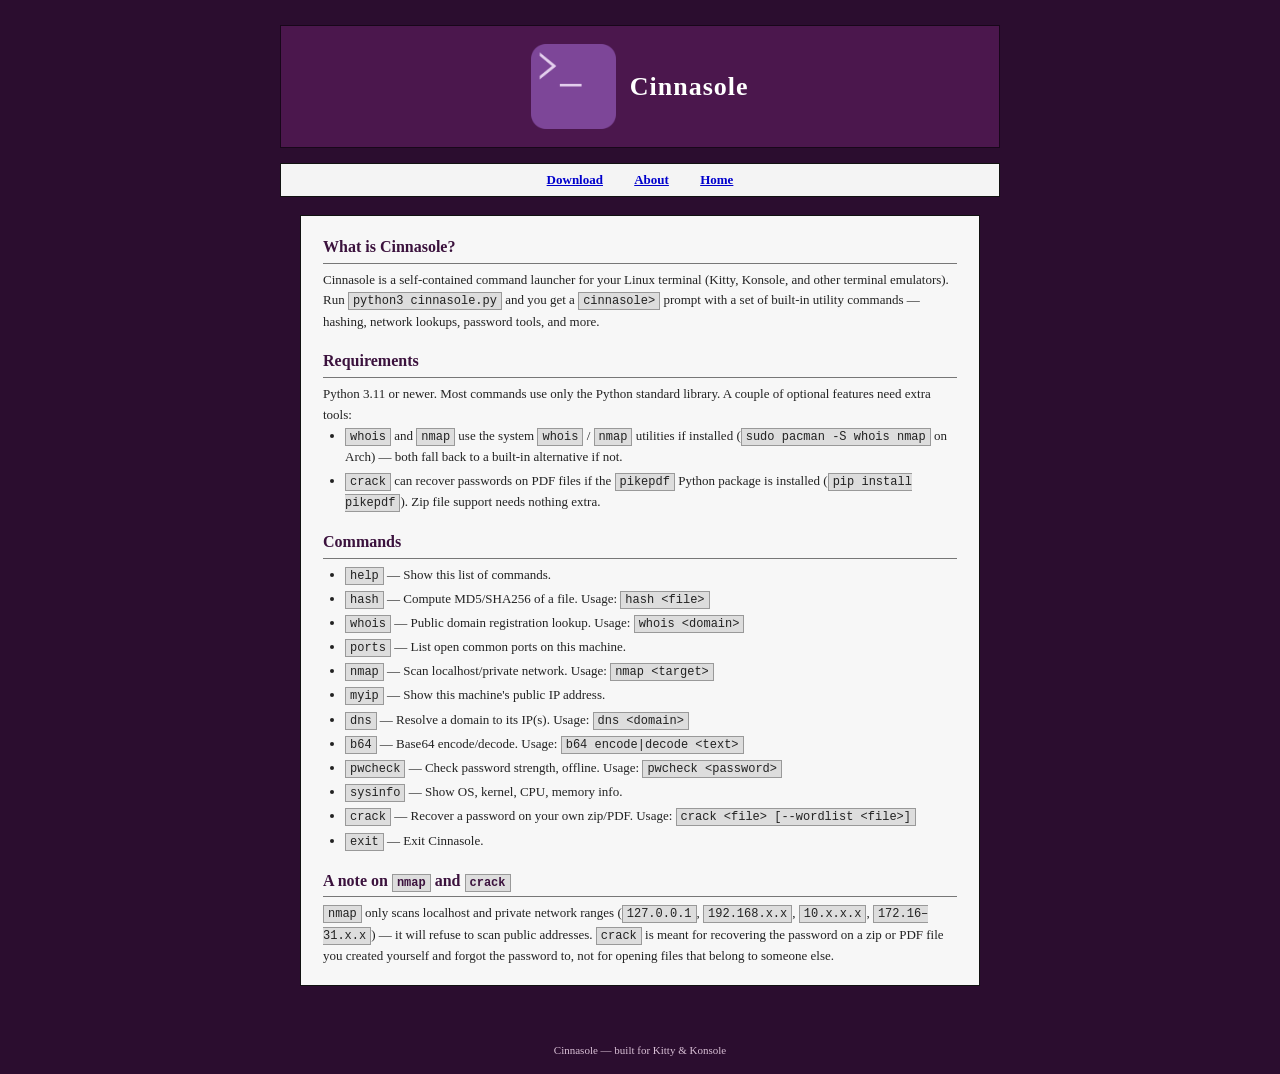
==== website/about/index.html @ 6c08fc55 "Update index.html" ====
<!DOCTYPE html>
<html lang="en">
<head>
  <meta charset="UTF-8">
  <meta name="viewport" content="width=device-width, initial-scale=1.0">
  <title>Cinnasole — About</title>
  <link rel="stylesheet" href="/website/style.css">
</head>
<body>

<div id="page">

  <header>
    <img src="/images/frame1.png" alt="Cinnasole" class="logo">
    <h1>Cinnasole</h1>
  </header>

  <nav>
    <a href="/website/download" class="site-button">Download</a>
    <a href="/website/about" class="site-button">About</a>
    <a href="/website/" class="site-button">Home</a>
  </nav>

  <main>
    <div class="about-box">

      <h2>What is Cinnasole?</h2>
      <p>
        Cinnasole is a self-contained command launcher for your Linux terminal
        (Kitty, Konsole, and other terminal emulators). Run
        <code>python3 cinnasole.py</code> and you get a
        <code>cinnasole&gt;</code> prompt with a set of built-in utility
        commands &mdash; hashing, network lookups, password tools, and more.
      </p>

      <h2>Requirements</h2>
      <p>
        Python 3.11 or newer. Most commands use only the Python standard
        library. A couple of optional features need extra tools:
      </p>
      <ul>
        <li><code>whois</code> and <code>nmap</code> use the system <code>whois</code> / <code>nmap</code> utilities if installed (<code>sudo pacman -S whois nmap</code> on Arch) &mdash; both fall back to a built-in alternative if not.</li>
        <li><code>crack</code> can recover passwords on PDF files if the <code>pikepdf</code> Python package is installed (<code>pip install pikepdf</code>). Zip file support needs nothing extra.</li>
      </ul>

      <h2>Commands</h2>
      <ul>
        <li><code>help</code> &mdash; Show this list of commands.</li>
        <li><code>hash</code> &mdash; Compute MD5/SHA256 of a file. Usage: <code>hash &lt;file&gt;</code></li>
        <li><code>whois</code> &mdash; Public domain registration lookup. Usage: <code>whois &lt;domain&gt;</code></li>
        <li><code>ports</code> &mdash; List open common ports on this machine.</li>
        <li><code>nmap</code> &mdash; Scan localhost/private network. Usage: <code>nmap &lt;target&gt;</code></li>
        <li><code>myip</code> &mdash; Show this machine's public IP address.</li>
        <li><code>dns</code> &mdash; Resolve a domain to its IP(s). Usage: <code>dns &lt;domain&gt;</code></li>
        <li><code>b64</code> &mdash; Base64 encode/decode. Usage: <code>b64 encode|decode &lt;text&gt;</code></li>
        <li><code>pwcheck</code> &mdash; Check password strength, offline. Usage: <code>pwcheck &lt;password&gt;</code></li>
        <li><code>sysinfo</code> &mdash; Show OS, kernel, CPU, memory info.</li>
        <li><code>crack</code> &mdash; Recover a password on your own zip/PDF. Usage: <code>crack &lt;file&gt; [--wordlist &lt;file&gt;]</code></li>
        <li><code>exit</code> &mdash; Exit Cinnasole.</li>
      </ul>

      <h2>A note on <code>nmap</code> and <code>crack</code></h2>
      <p>
        <code>nmap</code> only scans localhost and private network ranges
        (<code>127.0.0.1</code>, <code>192.168.x.x</code>, <code>10.x.x.x</code>,
        <code>172.16&ndash;31.x.x</code>) &mdash; it will refuse to scan public
        addresses. <code>crack</code> is meant for recovering the password
        on a zip or PDF file you created yourself and forgot the password
        to, not for opening files that belong to someone else.
      </p>

    </div>
  </main>

  <footer>Cinnasole &mdash; built for Kitty &amp; Konsole</footer>

</div>

</body>
</html>
---- website/style.css ----
* {
  box-sizing: border-box;
  margin: 0;
  padding: 0;
}

html, body {
  height: 100%;
}

body {
  font-family: Georgia, "Times New Roman", serif;
  font-size: 13px;
  color: #222222;
  background-color: #2b0d2f;
  min-height: 100%;
}

#page {
  width: 720px;
  margin: 0 auto;
  padding-top: 25px;
}

header {
  text-align: center;
  padding: 18px 0;
  margin-bottom: 15px;
  background-color: #4b174d;
  border: 1px solid #18071a;
}

header img.logo {
  max-width: 85px;
  height: auto;
  vertical-align: middle;
}

header h1 {
  display: inline-block;
  margin-left: 10px;
  font-size: 26px;
  font-weight: bold;
  color: #ffffff;
  vertical-align: middle;
  letter-spacing: 1px;
}

nav {
  text-align: center;
  margin-bottom: 18px;
  padding: 8px 0;
  background-color: #f4f4f4;
  border: 1px solid #111111;
}

.site-button {
  font-family: Georgia, "Times New Roman", serif;
  font-size: 13px;
  font-weight: bold;
  color: #0000cc;
  background: none;
  border: none;
  padding: 0 14px;
  text-decoration: underline;
  cursor: pointer;
}

.site-button:hover {
  color: #990000;
}

.site-button.primary {
  display: inline-block;
  margin-top: 12px;
  padding: 6px 18px;
  color: #000000;
  background-color: #ffffff;
  border: 1px solid #000000;
  text-decoration: none;
}

.site-button.primary:hover {
  background-color: #e5e5e5;
}

main {
  width: 100%;
  padding: 0 20px 40px;
  text-align: center;
}

main p.lead {
  width: 90%;
  font-size: 14px;
  line-height: 1.5;
  margin-bottom: 18px;
  padding: 12px;
  background-color: #f6f6f6;
  border: 1px solid #111111;
}

.about-box {
  width: 100%;
  text-align: left;
  background-color: #f7f7f7;
  border: 1px solid #111111;
  padding: 18px 22px;
  line-height: 1.6;
}

.about-box h2 {
  font-size: 16px;
  margin-top: 16px;
  margin-bottom: 6px;
  padding-bottom: 3px;
  color: #3b123d;
  border-bottom: 1px solid #777777;
}

.about-box h2:first-child {
  margin-top: 0;
}

.about-box ul {
  margin-left: 22px;
  margin-bottom: 10px;
}

.about-box li {
  margin-bottom: 3px;
}

.about-box code {
  background-color: #dddddd;
  border: 1px solid #999999;
  padding: 1px 4px;
  font-family: "Courier New", monospace;
  font-size: 12px;
}

#download-confirmation {
  display: none;
  color: #006600;
  font-size: 14px;
  font-weight: bold;
  margin-top: 14px;
}

footer {
  text-align: center;
  padding: 18px;
  font-size: 11px;
  color: #d8bfd5;
}
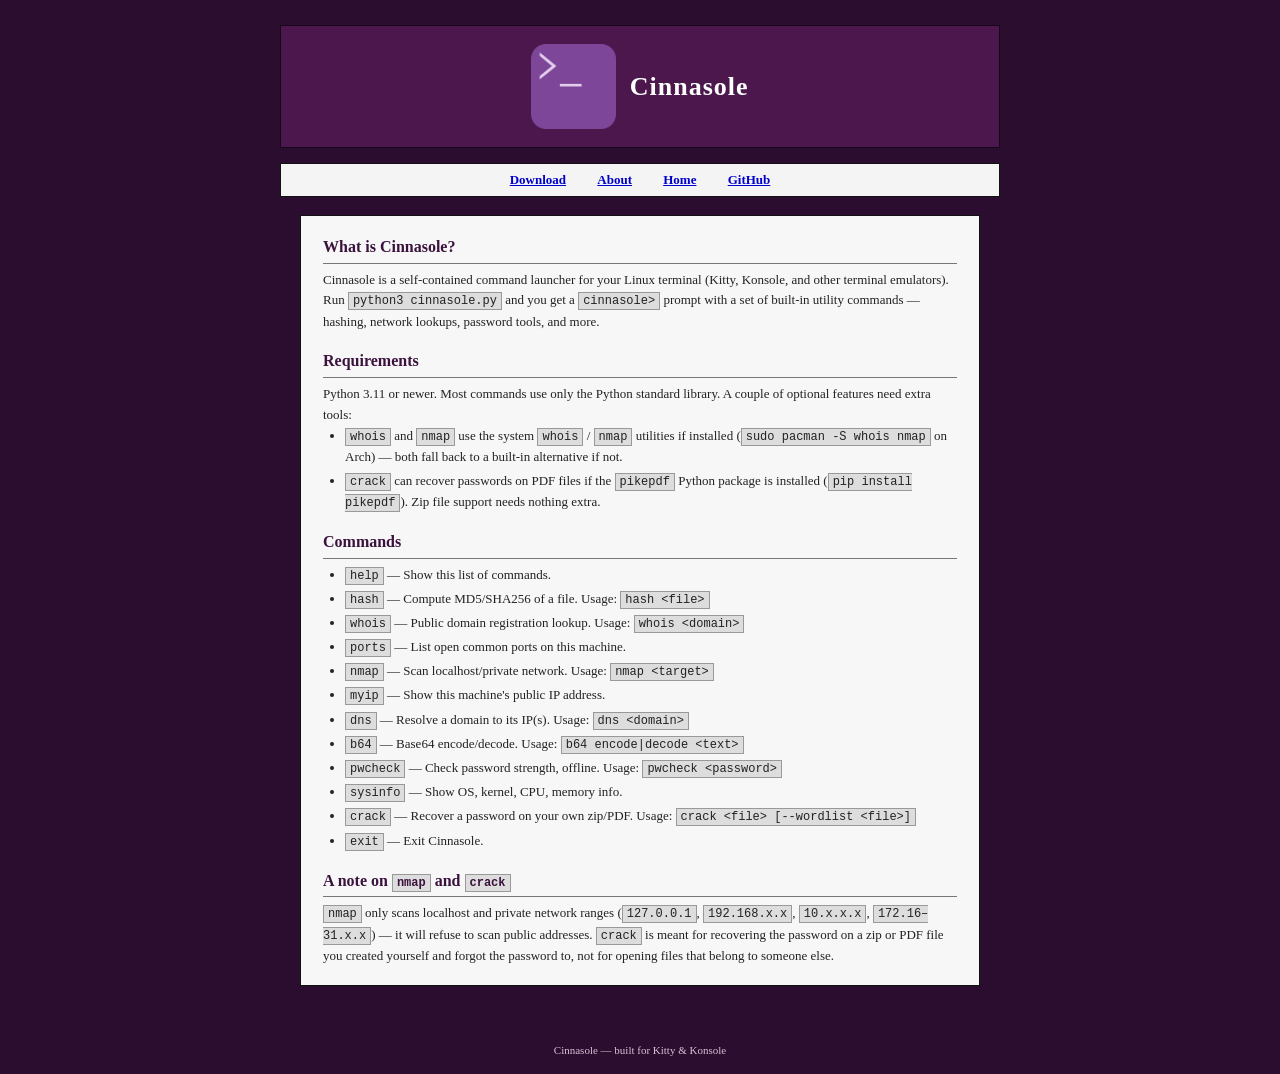
==== commit 0cf1a347: "Update index.html" ====
--- a/website/about/index.html
+++ b/website/about/index.html
@@ -19,6 +19,7 @@
     <a href="/website/download" class="site-button">Download</a>
     <a href="/website/about" class="site-button">About</a>
     <a href="/website/" class="site-button">Home</a>
+    <a href="/github/" class="site-button">GitHub</a>
   </nav>
 
   <main>
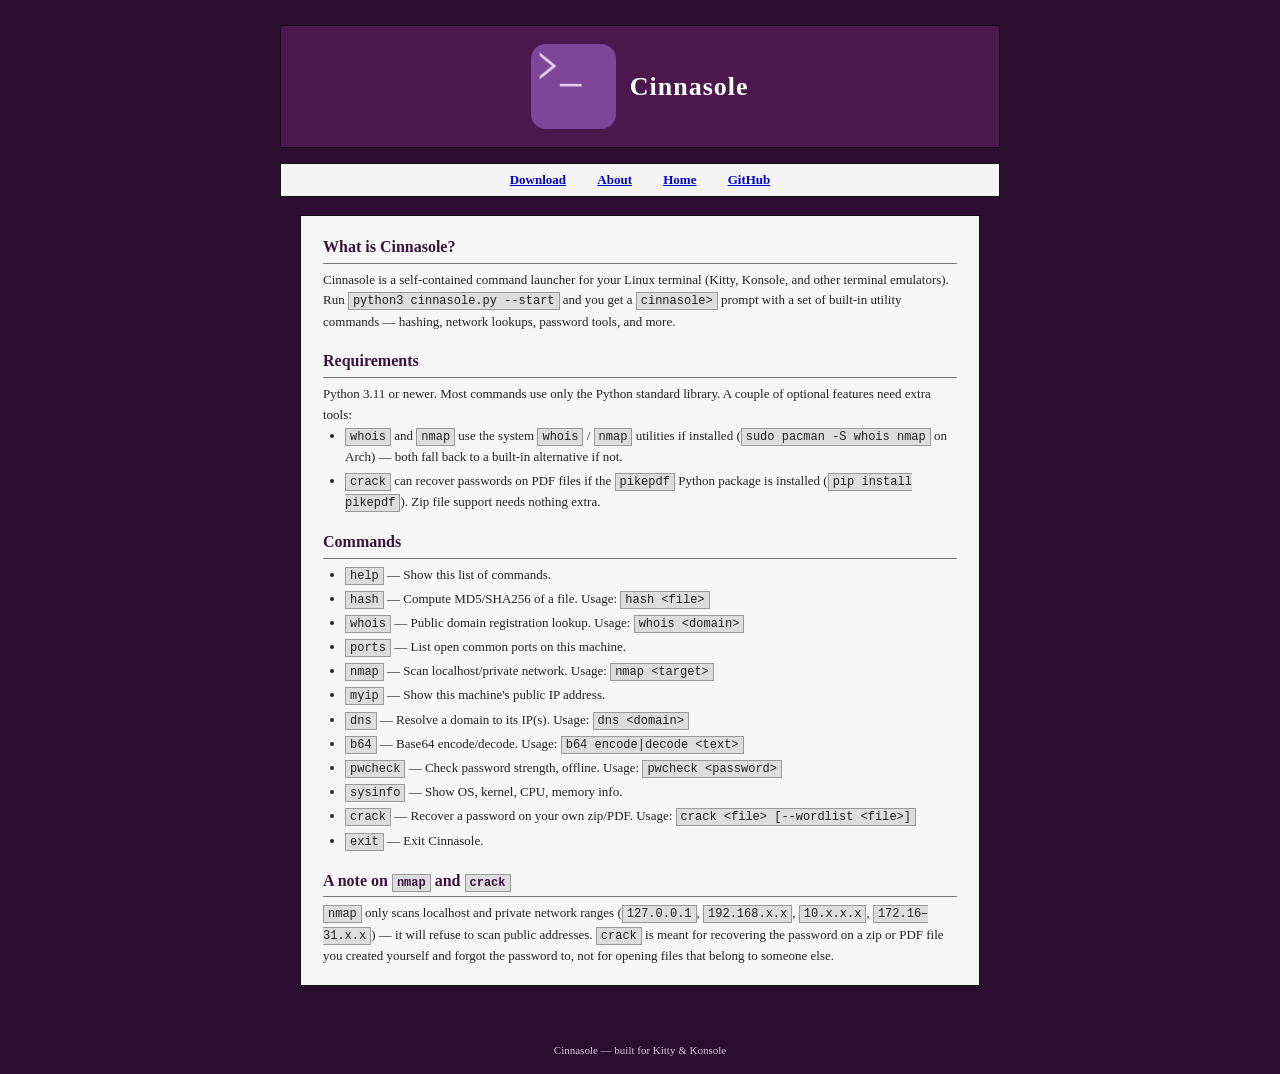
==== commit d0f782c4: "Update index.html" ====
--- a/website/about/index.html
+++ b/website/about/index.html
@@ -29,7 +29,7 @@
       <p>
         Cinnasole is a self-contained command launcher for your Linux terminal
         (Kitty, Konsole, and other terminal emulators). Run
-        <code>python3 cinnasole.py</code> and you get a
+        <code>python3 cinnasole.py --start</code> and you get a
         <code>cinnasole&gt;</code> prompt with a set of built-in utility
         commands &mdash; hashing, network lookups, password tools, and more.
       </p>
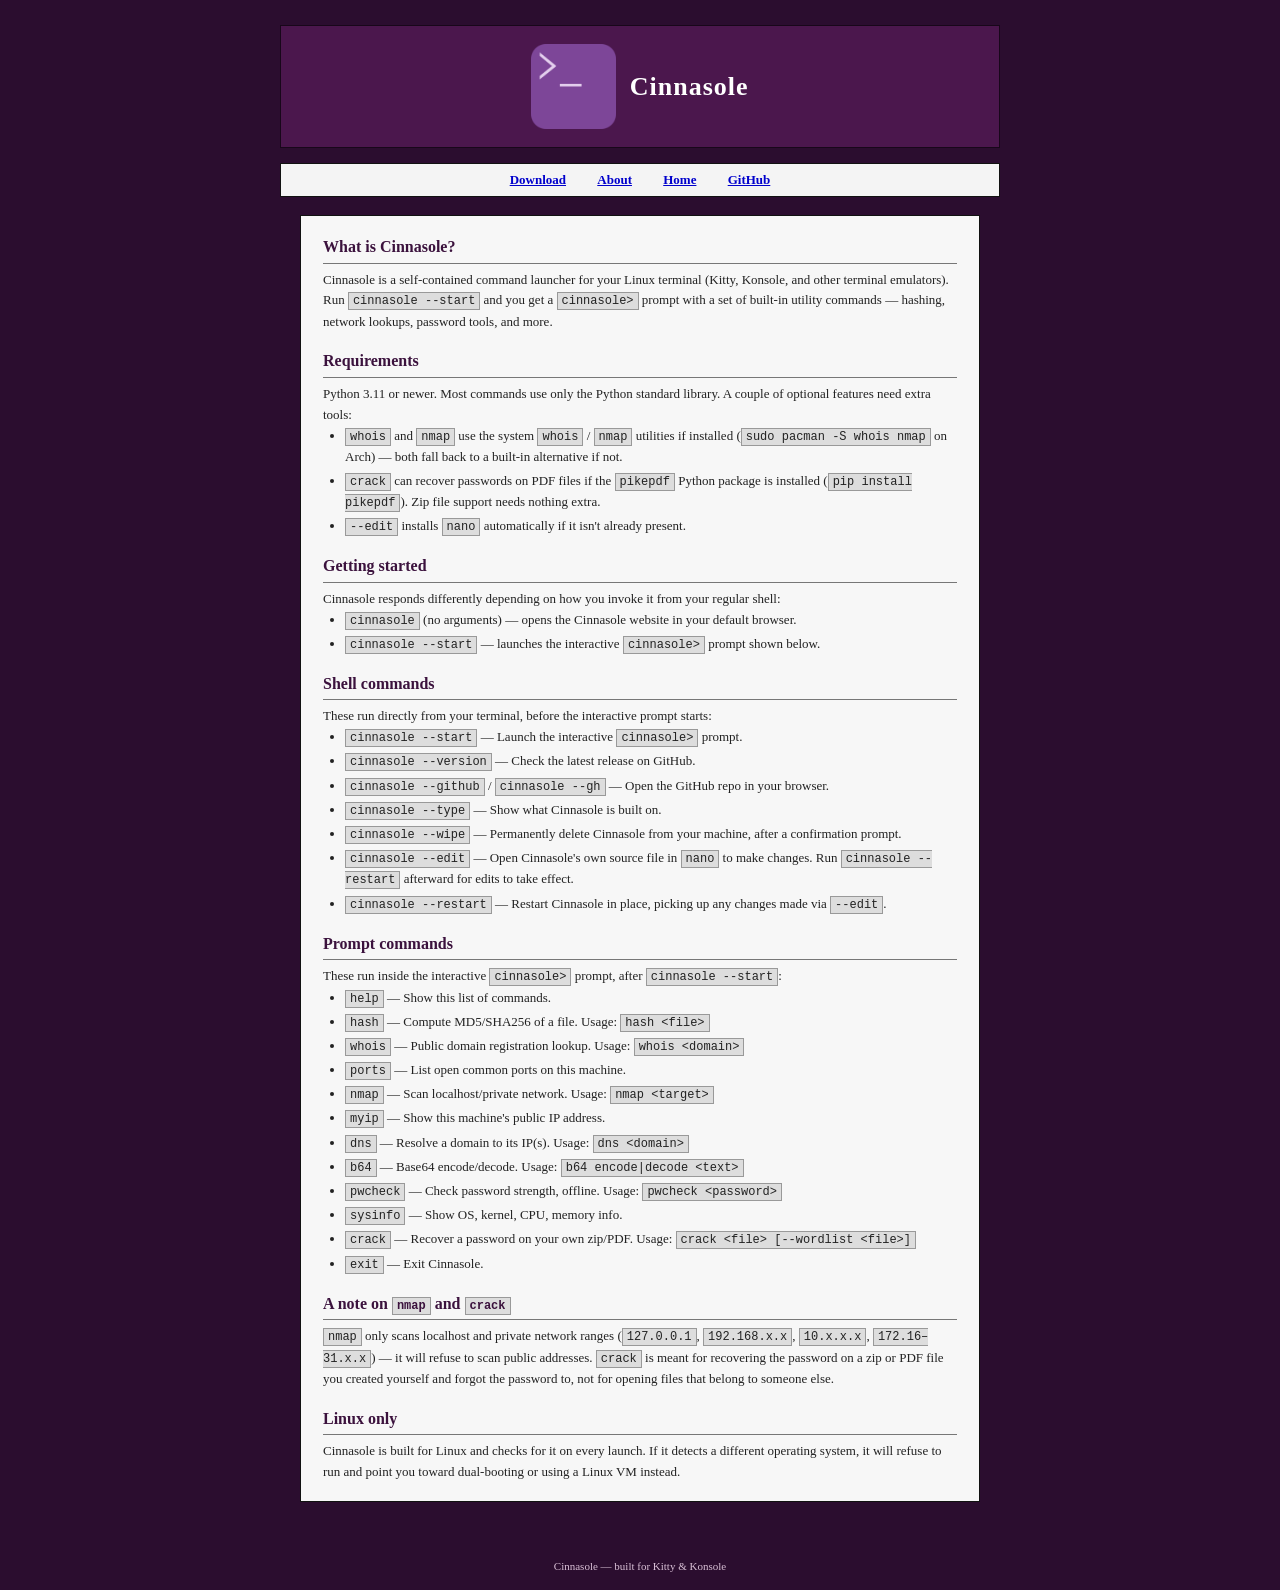
==== commit b7384750: "Update index.html" ====
--- a/website/about/index.html
+++ b/website/about/index.html
@@ -25,11 +25,11 @@
   <main>
     <div class="about-box">
 
-      <h2>What is Cinnasole?</h2>
+<h2>What is Cinnasole?</h2>
       <p>
         Cinnasole is a self-contained command launcher for your Linux terminal
         (Kitty, Konsole, and other terminal emulators). Run
-        <code>python3 cinnasole.py --start</code> and you get a
+        <code>cinnasole --start</code> and you get a
         <code>cinnasole&gt;</code> prompt with a set of built-in utility
         commands &mdash; hashing, network lookups, password tools, and more.
       </p>
@@ -42,9 +42,39 @@
       <ul>
         <li><code>whois</code> and <code>nmap</code> use the system <code>whois</code> / <code>nmap</code> utilities if installed (<code>sudo pacman -S whois nmap</code> on Arch) &mdash; both fall back to a built-in alternative if not.</li>
         <li><code>crack</code> can recover passwords on PDF files if the <code>pikepdf</code> Python package is installed (<code>pip install pikepdf</code>). Zip file support needs nothing extra.</li>
+        <li><code>--edit</code> installs <code>nano</code> automatically if it isn't already present.</li>
       </ul>
 
-      <h2>Commands</h2>
+      <h2>Getting started</h2>
+      <p>
+        Cinnasole responds differently depending on how you invoke it from
+        your regular shell:
+      </p>
+      <ul>
+        <li><code>cinnasole</code> (no arguments) &mdash; opens the Cinnasole website in your default browser.</li>
+        <li><code>cinnasole --start</code> &mdash; launches the interactive <code>cinnasole&gt;</code> prompt shown below.</li>
+      </ul>
+
+      <h2>Shell commands</h2>
+      <p>
+        These run directly from your terminal, before the interactive
+        prompt starts:
+      </p>
+      <ul>
+        <li><code>cinnasole --start</code> &mdash; Launch the interactive <code>cinnasole&gt;</code> prompt.</li>
+        <li><code>cinnasole --version</code> &mdash; Check the latest release on GitHub.</li>
+        <li><code>cinnasole --github</code> / <code>cinnasole --gh</code> &mdash; Open the GitHub repo in your browser.</li>
+        <li><code>cinnasole --type</code> &mdash; Show what Cinnasole is built on.</li>
+        <li><code>cinnasole --wipe</code> &mdash; Permanently delete Cinnasole from your machine, after a confirmation prompt.</li>
+        <li><code>cinnasole --edit</code> &mdash; Open Cinnasole's own source file in <code>nano</code> to make changes. Run <code>cinnasole --restart</code> afterward for edits to take effect.</li>
+        <li><code>cinnasole --restart</code> &mdash; Restart Cinnasole in place, picking up any changes made via <code>--edit</code>.</li>
+      </ul>
+
+      <h2>Prompt commands</h2>
+      <p>
+        These run inside the interactive <code>cinnasole&gt;</code> prompt,
+        after <code>cinnasole --start</code>:
+      </p>
       <ul>
         <li><code>help</code> &mdash; Show this list of commands.</li>
         <li><code>hash</code> &mdash; Compute MD5/SHA256 of a file. Usage: <code>hash &lt;file&gt;</code></li>
@@ -70,6 +100,12 @@
         to, not for opening files that belong to someone else.
       </p>
 
+      <h2>Linux only</h2>
+      <p>
+        Cinnasole is built for Linux and checks for it on every launch. If
+        it detects a different operating system, it will refuse to run and
+        point you toward dual-booting or using a Linux VM instead.
+      </p>
     </div>
   </main>
 
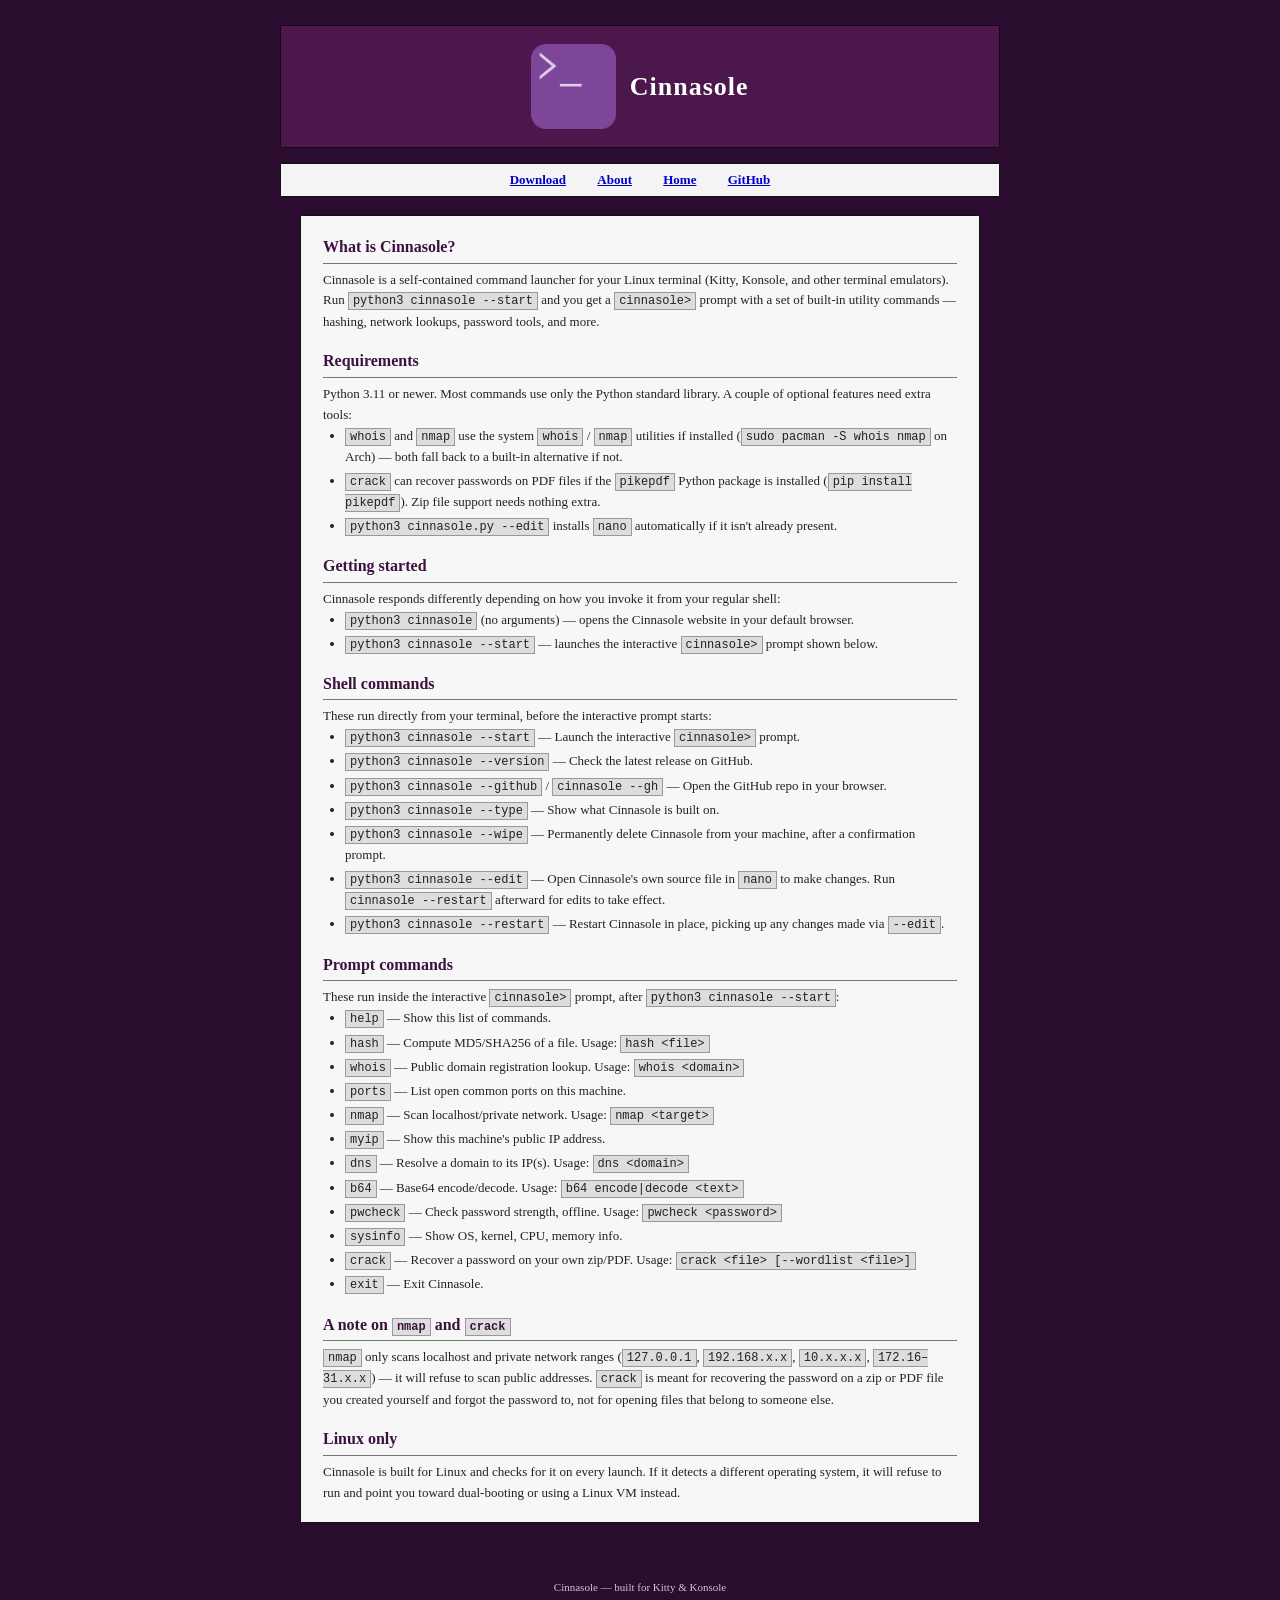
==== commit 663e1d25: "Update index.html" ====
--- a/website/about/index.html
+++ b/website/about/index.html
@@ -29,7 +29,7 @@
       <p>
         Cinnasole is a self-contained command launcher for your Linux terminal
         (Kitty, Konsole, and other terminal emulators). Run
-        <code>cinnasole --start</code> and you get a
+        <code>python3 cinnasole --start</code> and you get a
         <code>cinnasole&gt;</code> prompt with a set of built-in utility
         commands &mdash; hashing, network lookups, password tools, and more.
       </p>
@@ -42,7 +42,7 @@
       <ul>
         <li><code>whois</code> and <code>nmap</code> use the system <code>whois</code> / <code>nmap</code> utilities if installed (<code>sudo pacman -S whois nmap</code> on Arch) &mdash; both fall back to a built-in alternative if not.</li>
         <li><code>crack</code> can recover passwords on PDF files if the <code>pikepdf</code> Python package is installed (<code>pip install pikepdf</code>). Zip file support needs nothing extra.</li>
-        <li><code>--edit</code> installs <code>nano</code> automatically if it isn't already present.</li>
+        <li><code>python3 cinnasole.py --edit</code> installs <code>nano</code> automatically if it isn't already present.</li>
       </ul>
 
       <h2>Getting started</h2>
@@ -51,8 +51,8 @@
         your regular shell:
       </p>
       <ul>
-        <li><code>cinnasole</code> (no arguments) &mdash; opens the Cinnasole website in your default browser.</li>
-        <li><code>cinnasole --start</code> &mdash; launches the interactive <code>cinnasole&gt;</code> prompt shown below.</li>
+        <li><code>python3 cinnasole</code> (no arguments) &mdash; opens the Cinnasole website in your default browser.</li>
+        <li><code>python3 cinnasole --start</code> &mdash; launches the interactive <code>cinnasole&gt;</code> prompt shown below.</li>
       </ul>
 
       <h2>Shell commands</h2>
@@ -61,19 +61,19 @@
         prompt starts:
       </p>
       <ul>
-        <li><code>cinnasole --start</code> &mdash; Launch the interactive <code>cinnasole&gt;</code> prompt.</li>
-        <li><code>cinnasole --version</code> &mdash; Check the latest release on GitHub.</li>
-        <li><code>cinnasole --github</code> / <code>cinnasole --gh</code> &mdash; Open the GitHub repo in your browser.</li>
-        <li><code>cinnasole --type</code> &mdash; Show what Cinnasole is built on.</li>
-        <li><code>cinnasole --wipe</code> &mdash; Permanently delete Cinnasole from your machine, after a confirmation prompt.</li>
-        <li><code>cinnasole --edit</code> &mdash; Open Cinnasole's own source file in <code>nano</code> to make changes. Run <code>cinnasole --restart</code> afterward for edits to take effect.</li>
-        <li><code>cinnasole --restart</code> &mdash; Restart Cinnasole in place, picking up any changes made via <code>--edit</code>.</li>
+        <li><code>python3 cinnasole --start</code> &mdash; Launch the interactive <code>cinnasole&gt;</code> prompt.</li>
+        <li><code>python3 cinnasole --version</code> &mdash; Check the latest release on GitHub.</li>
+        <li><code>python3 cinnasole --github</code> / <code>cinnasole --gh</code> &mdash; Open the GitHub repo in your browser.</li>
+        <li><code>python3 cinnasole --type</code> &mdash; Show what Cinnasole is built on.</li>
+        <li><code>python3 cinnasole --wipe</code> &mdash; Permanently delete Cinnasole from your machine, after a confirmation prompt.</li>
+        <li><code>python3 cinnasole --edit</code> &mdash; Open Cinnasole's own source file in <code>nano</code> to make changes. Run <code>cinnasole --restart</code> afterward for edits to take effect.</li>
+        <li><code>python3 cinnasole --restart</code> &mdash; Restart Cinnasole in place, picking up any changes made via <code>--edit</code>.</li>
       </ul>
 
       <h2>Prompt commands</h2>
       <p>
         These run inside the interactive <code>cinnasole&gt;</code> prompt,
-        after <code>cinnasole --start</code>:
+        after <code>python3 cinnasole --start</code>:
       </p>
       <ul>
         <li><code>help</code> &mdash; Show this list of commands.</li>
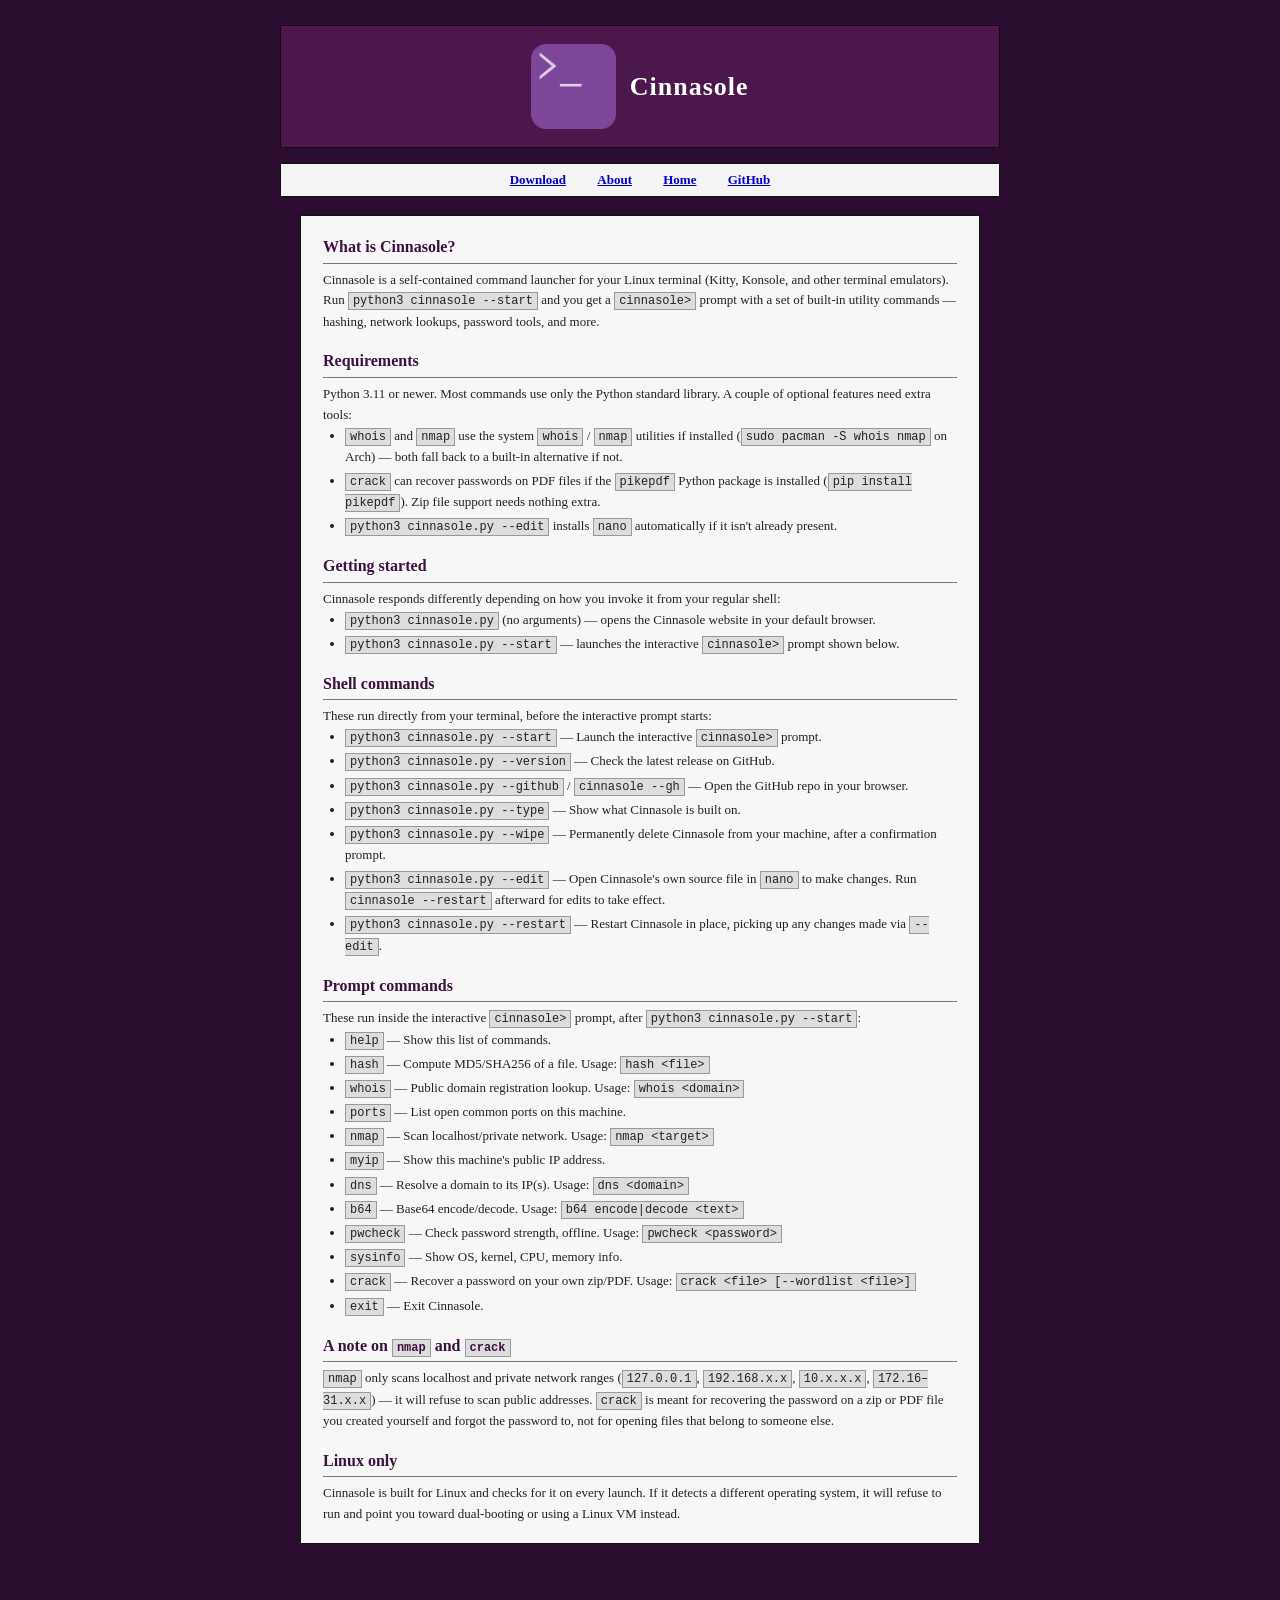
==== commit c7e22d27: "Update command examples to use cinnasole.py" ====
--- a/website/about/index.html
+++ b/website/about/index.html
@@ -51,8 +51,8 @@
         your regular shell:
       </p>
       <ul>
-        <li><code>python3 cinnasole</code> (no arguments) &mdash; opens the Cinnasole website in your default browser.</li>
-        <li><code>python3 cinnasole --start</code> &mdash; launches the interactive <code>cinnasole&gt;</code> prompt shown below.</li>
+        <li><code>python3 cinnasole.py</code> (no arguments) &mdash; opens the Cinnasole website in your default browser.</li>
+        <li><code>python3 cinnasole.py --start</code> &mdash; launches the interactive <code>cinnasole&gt;</code> prompt shown below.</li>
       </ul>
 
       <h2>Shell commands</h2>
@@ -61,19 +61,19 @@
         prompt starts:
       </p>
       <ul>
-        <li><code>python3 cinnasole --start</code> &mdash; Launch the interactive <code>cinnasole&gt;</code> prompt.</li>
-        <li><code>python3 cinnasole --version</code> &mdash; Check the latest release on GitHub.</li>
-        <li><code>python3 cinnasole --github</code> / <code>cinnasole --gh</code> &mdash; Open the GitHub repo in your browser.</li>
-        <li><code>python3 cinnasole --type</code> &mdash; Show what Cinnasole is built on.</li>
-        <li><code>python3 cinnasole --wipe</code> &mdash; Permanently delete Cinnasole from your machine, after a confirmation prompt.</li>
-        <li><code>python3 cinnasole --edit</code> &mdash; Open Cinnasole's own source file in <code>nano</code> to make changes. Run <code>cinnasole --restart</code> afterward for edits to take effect.</li>
-        <li><code>python3 cinnasole --restart</code> &mdash; Restart Cinnasole in place, picking up any changes made via <code>--edit</code>.</li>
+        <li><code>python3 cinnasole.py --start</code> &mdash; Launch the interactive <code>cinnasole&gt;</code> prompt.</li>
+        <li><code>python3 cinnasole.py --version</code> &mdash; Check the latest release on GitHub.</li>
+        <li><code>python3 cinnasole.py --github</code> / <code>cinnasole --gh</code> &mdash; Open the GitHub repo in your browser.</li>
+        <li><code>python3 cinnasole.py --type</code> &mdash; Show what Cinnasole is built on.</li>
+        <li><code>python3 cinnasole.py --wipe</code> &mdash; Permanently delete Cinnasole from your machine, after a confirmation prompt.</li>
+        <li><code>python3 cinnasole.py --edit</code> &mdash; Open Cinnasole's own source file in <code>nano</code> to make changes. Run <code>cinnasole --restart</code> afterward for edits to take effect.</li>
+        <li><code>python3 cinnasole.py --restart</code> &mdash; Restart Cinnasole in place, picking up any changes made via <code>--edit</code>.</li>
       </ul>
 
       <h2>Prompt commands</h2>
       <p>
         These run inside the interactive <code>cinnasole&gt;</code> prompt,
-        after <code>python3 cinnasole --start</code>:
+        after <code>python3 cinnasole.py --start</code>:
       </p>
       <ul>
         <li><code>help</code> &mdash; Show this list of commands.</li>
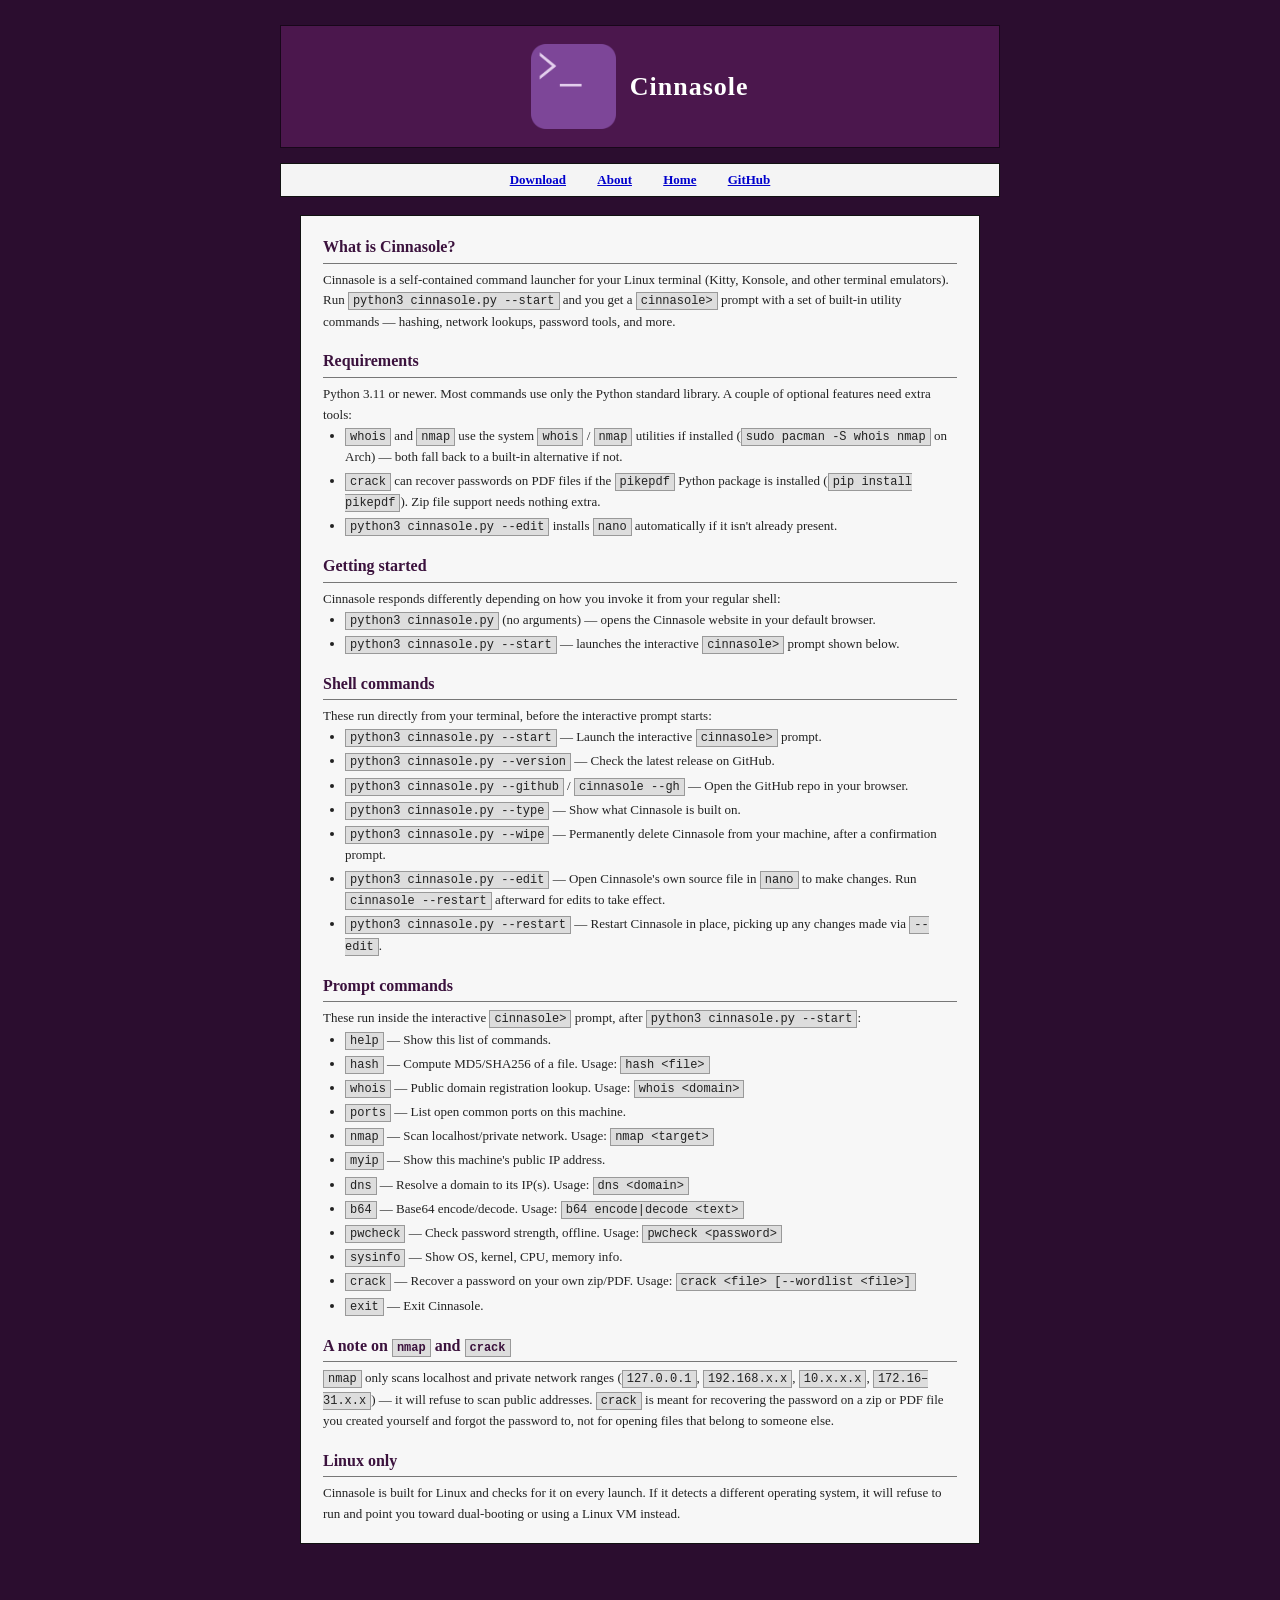
==== commit f5df84cd: "Update index.html" ====
--- a/website/about/index.html
+++ b/website/about/index.html
@@ -29,7 +29,7 @@
       <p>
         Cinnasole is a self-contained command launcher for your Linux terminal
         (Kitty, Konsole, and other terminal emulators). Run
-        <code>python3 cinnasole --start</code> and you get a
+        <code>python3 cinnasole.py --start</code> and you get a
         <code>cinnasole&gt;</code> prompt with a set of built-in utility
         commands &mdash; hashing, network lookups, password tools, and more.
       </p>
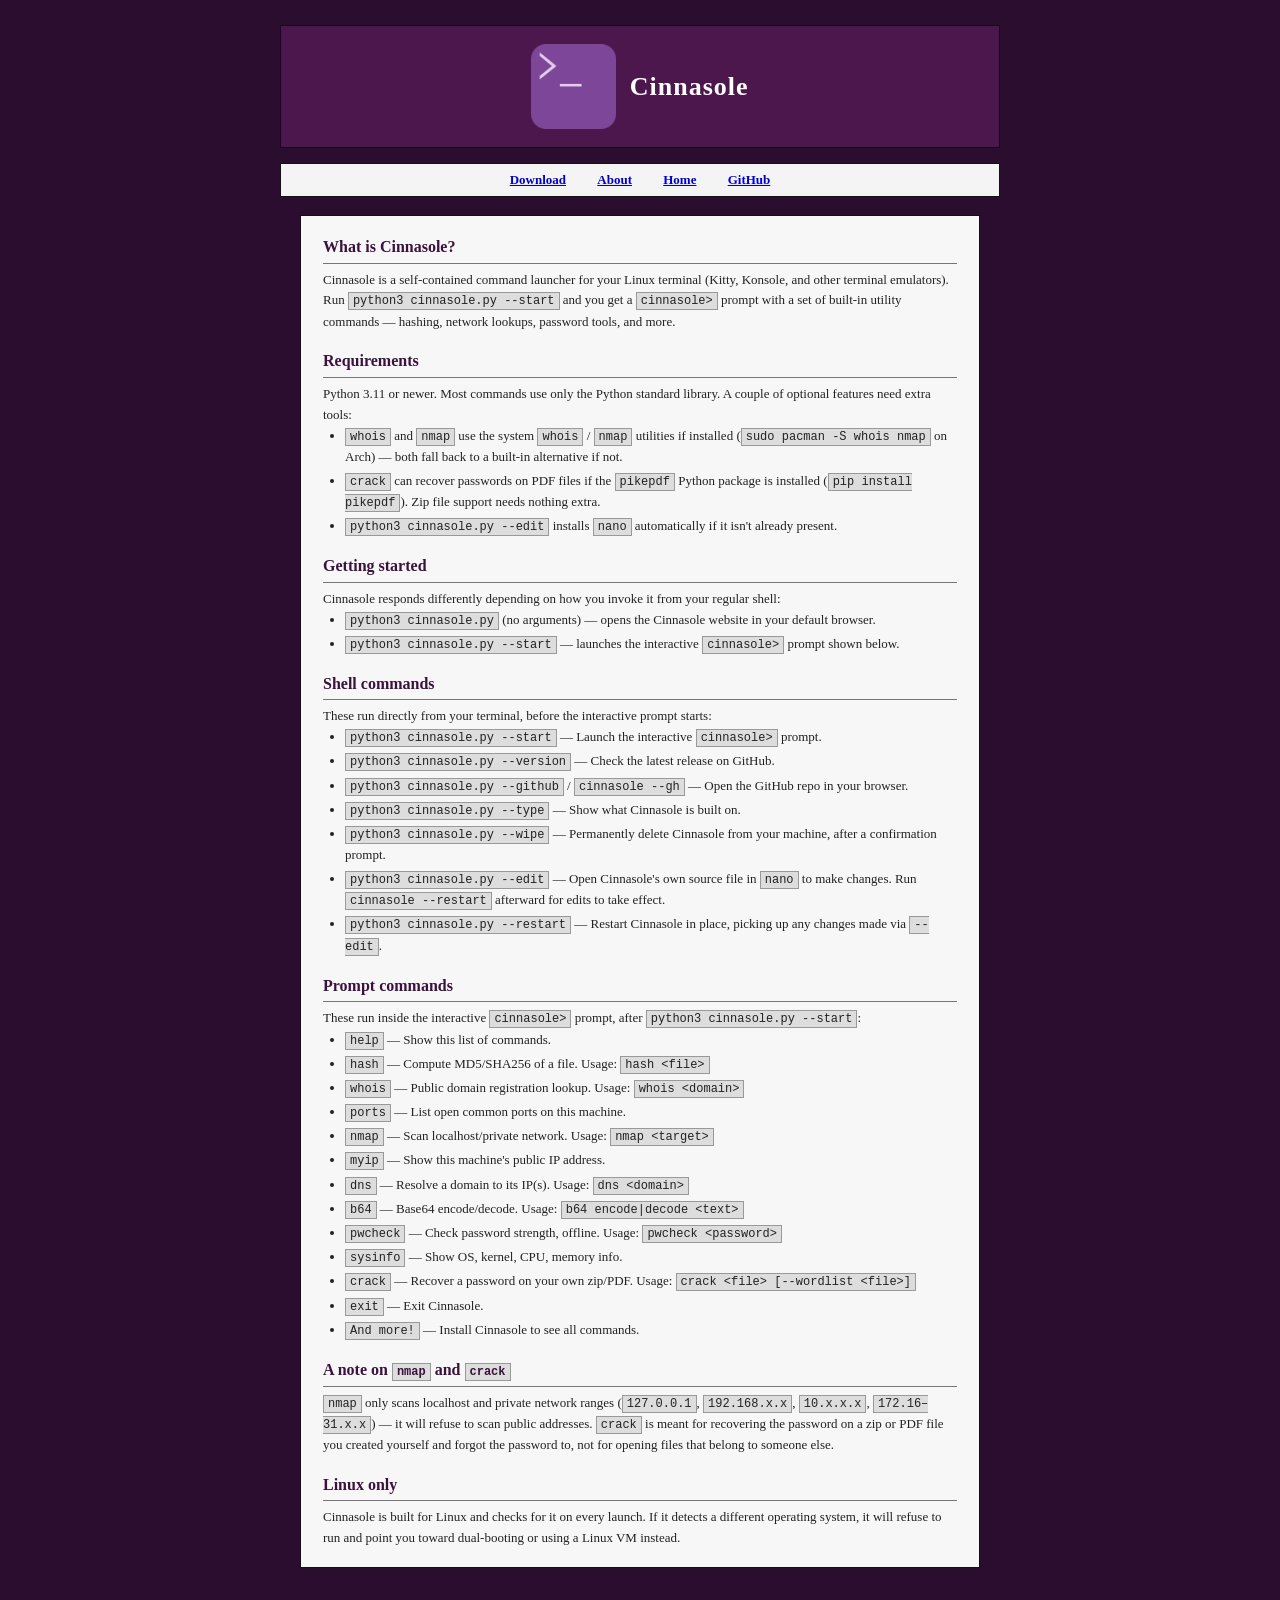
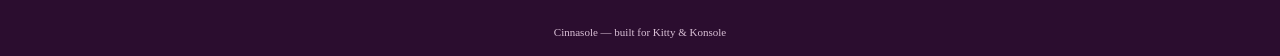
==== commit c4f359c8: "Update index.html" ====
--- a/website/about/index.html
+++ b/website/about/index.html
@@ -88,6 +88,7 @@
         <li><code>sysinfo</code> &mdash; Show OS, kernel, CPU, memory info.</li>
         <li><code>crack</code> &mdash; Recover a password on your own zip/PDF. Usage: <code>crack &lt;file&gt; [--wordlist &lt;file&gt;]</code></li>
         <li><code>exit</code> &mdash; Exit Cinnasole.</li>
+        <li><code>And more!</code> &mdash; Install Cinnasole to see all commands.</li>
       </ul>
 
       <h2>A note on <code>nmap</code> and <code>crack</code></h2>
